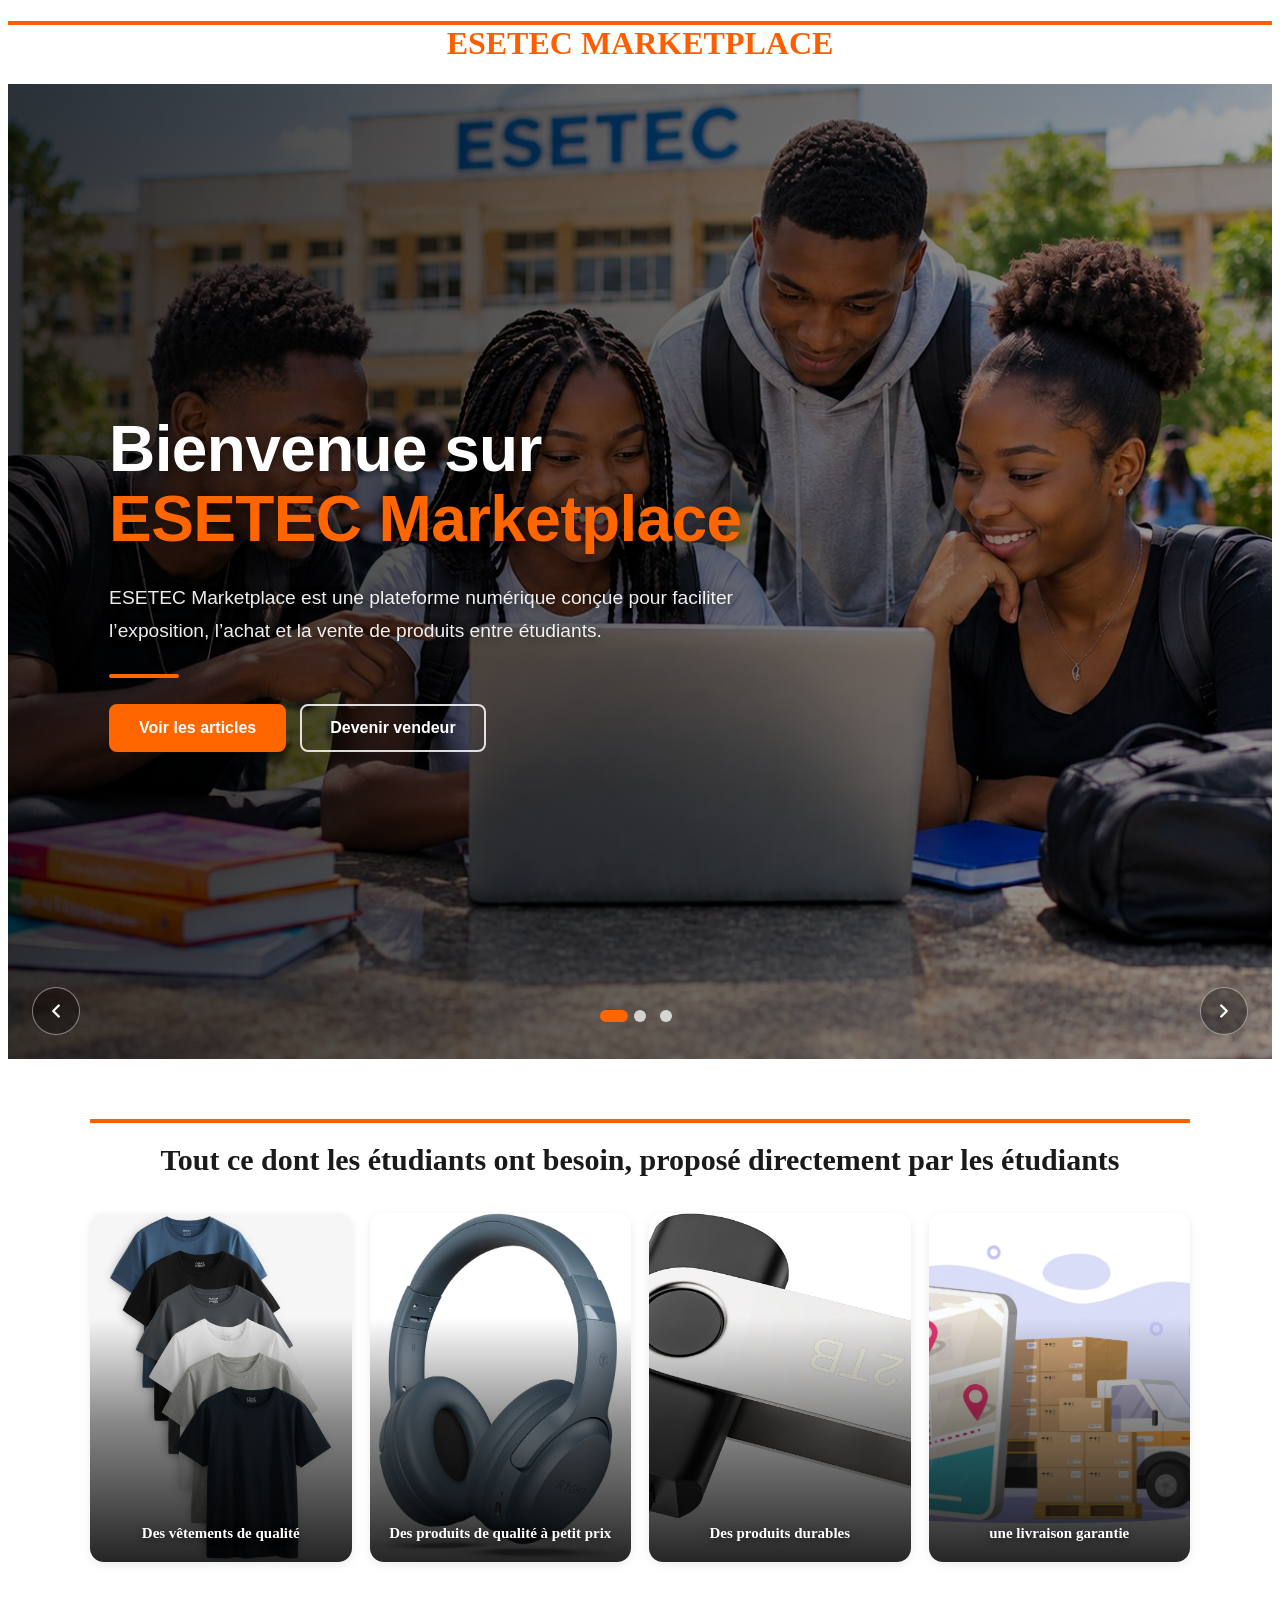
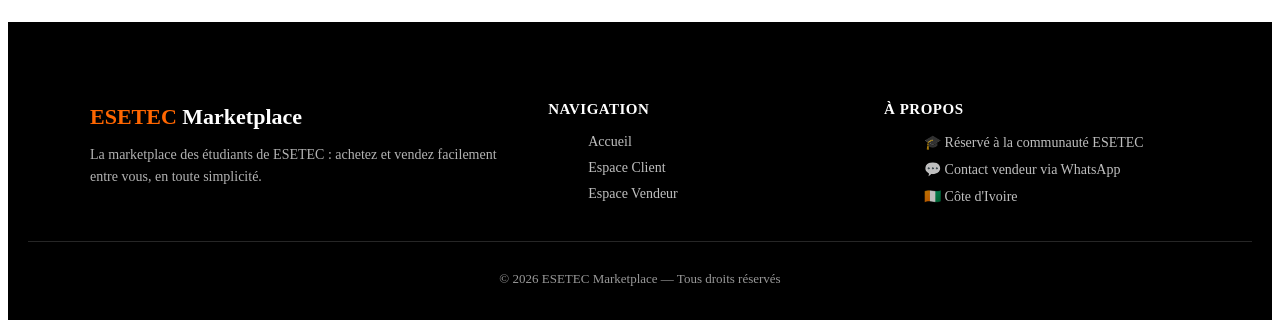
==== index.html @ 3821c85e "Add files via upload" ====
<!DOCTYPE html>
<html lang="fr">

<head>
    <meta charset="UTF-8">
    <meta name="viewport" content="width=device-width, initial-scale=1.0">
    <link rel="stylesheet" href="index.css">
    <title> Accueil</title>
    <link rel="icon" type="image/png" href="logo.png">
</head>

<body>
    <header>
        <h1>ESETEC MARKETPLACE</h1>
    </header>
    


<!-- HERO SLIDER -->
    <section class="hero-slider" id="hero-slider" aria-roledescription="carrousel" aria-label="Présentation d’ESETEC Marketplace">

        <div class="slides">

            <!-- SLIDE 1 -->
            <article class="slide slide-1 is-active" aria-roledescription="diapositive" aria-label="1 sur 3">
                <div class="slide-contenu">
                    <h2 class="slide-titre">
                        Bienvenue sur <span class="titre-accent">ESETEC Marketplace</span>
                    </h2>

                    <p class="slide-texte">
                        ESETEC Marketplace est une plateforme numérique conçue pour faciliter
                        l’exposition, l’achat et la vente de produits entre étudiants.
                    </p>

                    <span class="slide-trait" aria-hidden="true"></span>

                    <div class="hero-boutons">
                        <a href="espace_client.html" class="btn-principal">Voir les articles</a>
                        <a href="espace_vendeur.html" class="btn-secondaire">Devenir vendeur</a>
                    </div>
                </div>
            </article>

            <!-- SLIDE 2 -->
            <article class="slide slide-2" aria-roledescription="diapositive" aria-label="2 sur 3" aria-hidden="true">
                <div class="slide-contenu">
                    <h2 class="slide-titre">
                        ESETEC <span class="titre-accent">Marketplace</span>
                    </h2>

                    <p class="slide-texte">
                        Ce site a été créé dans le but de promouvoir l’entrepreneuriat,
                        encourager les échanges au sein de l’école et offrir un espace moderne,
                        simple et rapide pour publier ou rechercher des articles.
                    </p>

                    <span class="slide-trait" aria-hidden="true"></span>

                    <div class="hero-boutons">
                        <a href="espace_client.html" class="btn-principal">Voir les articles</a>
                        <a href="espace_vendeur.html" class="btn-secondaire">Devenir vendeur</a>
                    </div>
                </div>
            </article>

            <!-- SLIDE 3 -->
            <article class="slide slide-3" aria-roledescription="diapositive" aria-label="3 sur 3" aria-hidden="true">
                <div class="slide-contenu">
                    <h2 class="slide-titre">
                        Une communauté <span class="titre-accent">connectée</span>
                    </h2>

                    <p class="slide-texte">
                        Que vous soyez vendeur ou acheteur, la plateforme vous permet de trouver
                        facilement des vêtements, accessoires, matériels informatiques,
                        fournitures scolaires et plusieurs autres produits utiles au quotidien.
                    </p>

                    <span class="slide-trait" aria-hidden="true"></span>

                    <p class="slide-texte slide-texte-secondaire">
                        ESETEC Marketplace transforme l’école en une véritable communauté
                        connectée où chacun peut exposer ses produits, développer son activité
                        et découvrir de nouvelles opportunités.
                    </p>

                    <div class="hero-boutons">
                        <a href="espace_client.html" class="btn-principal">Voir les articles</a>
                        <a href="espace_vendeur.html" class="btn-secondaire">Devenir vendeur</a>
                    </div>
                </div>
            </article>

        </div>

        <!-- FLECHES PRECEDENT / SUIVANT -->
        <button type="button" class="hero-fleche hero-precedent" aria-label="Diapositive précédente">
            <svg viewBox="0 0 24 24" width="22" height="22" fill="none" stroke="currentColor" stroke-width="2.5" stroke-linecap="round" stroke-linejoin="round" aria-hidden="true"><polyline points="15 18 9 12 15 6"></polyline></svg>
        </button>

        <button type="button" class="hero-fleche hero-suivant" aria-label="Diapositive suivante">
            <svg viewBox="0 0 24 24" width="22" height="22" fill="none" stroke="currentColor" stroke-width="2.5" stroke-linecap="round" stroke-linejoin="round" aria-hidden="true"><polyline points="9 18 15 12 9 6"></polyline></svg>
        </button>

        <!-- POINTS DE NAVIGATION -->
        <div class="hero-dots" role="group" aria-label="Choisir une diapositive">
            <button type="button" class="hero-dot is-active" aria-label="Aller à la diapositive 1" aria-current="true"></button>
            <button type="button" class="hero-dot" aria-label="Aller à la diapositive 2"></button>
            <button type="button" class="hero-dot" aria-label="Aller à la diapositive 3"></button>
        </div>

    </section>


    <section class="categories-populaires">
        <h2>Tout ce dont les étudiants ont besoin,
       proposé directement par les étudiants</h2>
        <p class="sous-titre"></p>

        <div class="categories-grille">
            
            
            <div class="categorie-carte">
                <span class="icone"><img src="C04-288s.PNG" alt="" width="100%" height="100%"></span>
                <h3>Des vêtements de qualité</h3>
            </div>
            <div class="categorie-carte">
                <span class="icone"><img src="casque-audio-sans-fil-tempo-ref_TG2842_3.png" alt="" width="100%" height="100%"></span>
                <h3>Des produits de qualité à petit prix </h3>
            </div>
            <div class="categorie-carte">
                <span class="icone"><img src="518w++KupwL._AC_SL1500_.png" alt="" width="100%" height="100%"></span>
                <h3>Des produits durables</h3>
            </div>
            <div class="categorie-carte">
                <span class="icone"><img src="jjjj.png" alt="" width="100%" height="100%"></span>
                <h3>une livraison garantie</h3>
            </div>
        </div>
    </section>

   

   <!-- FOOTER -->
    <footer class="footer-site">
        <div class="footer-conteneu">
            <div class="footer-colonne footer-marque">
                <h3>ESETEC <span>Marketplace</span></h3>
                <p>La marketplace des étudiants de ESETEC : achetez et vendez facilement entre vous, en toute simplicité.</p>
            </div>

            <div class="footer-colonne">
                <h4>Navigation</h4>
                <ul>
                    <li><a href="index.html">Accueil</a></li>
                    <li><a href="espace_client.html">Espace Client</a></li>
                    <li><a href="espace_vendeur.html">Espace Vendeur</a></li>
                </ul>
            </div>

            <div class="footer-colonne">
                <h4>À propos</h4>
                <ul>
                    <li>🎓 Réservé à la communauté ESETEC</li>
                    <li>💬 Contact vendeur via WhatsApp</li>
                    <li>🇨🇮 Côte d'Ivoire</li>
                </ul>
            </div>
        </div>

        <div class="footer-bas">
            <p>© <span id="annee-courante"></span> ESETEC Marketplace — Tous droits réservés</p>
        </div>

        <script>
            document.getElementById("annee-courante").textContent = new Date().getFullYear();
        </script>
    </footer>

    <!-- SCRIPT DU HERO SLIDER -->
    <script>
        (function () {

            var DELAI_ENTRE_SLIDES = 6000;

            var slider = document.getElementById("hero-slider");
            if (!slider) { return; }

            var slides = slider.querySelectorAll(".slide");
            var dots = slider.querySelectorAll(".hero-dot");
            var btnPrecedent = slider.querySelector(".hero-precedent");
            var btnSuivant = slider.querySelector(".hero-suivant");

            var courant = 0;
            var minuteur = null;

            /* Affiche la slide numéro i */
            function afficher(i) {
                courant = (i + slides.length) % slides.length;

                for (var n = 0; n < slides.length; n++) {
                    var actif = (n === courant);
                    slides[n].classList.toggle("is-active", actif);
                    slides[n].setAttribute("aria-hidden", actif ? "false" : "true");

                    if (dots[n]) {
                        dots[n].classList.toggle("is-active", actif);
                        if (actif) {
                            dots[n].setAttribute("aria-current", "true");
                        } else {
                            dots[n].removeAttribute("aria-current");
                        }
                    }
                }
            }

            /* Défilement automatique : ne s'arrête jamais définitivement */
            function arreter() {
                clearTimeout(minuteur);
                minuteur = null;
            }

            function planifier() {
                arreter();
                if (document.hidden) { return; }

                minuteur = setTimeout(function () {
                    afficher(courant + 1);
                    planifier();
                }, DELAI_ENTRE_SLIDES);
            }

            /* Navigation manuelle : on change de slide puis le compte à rebours repart de zéro */
            function allerA(i) {
                afficher(i);
                planifier();
            }

            btnPrecedent.addEventListener("click", function () { allerA(courant - 1); });
            btnSuivant.addEventListener("click", function () { allerA(courant + 1); });

            for (var d = 0; d < dots.length; d++) {
                (function (index) {
                    dots[index].addEventListener("click", function () { allerA(index); });
                })(d);
            }

            /* Flèches du clavier */
            slider.addEventListener("keydown", function (e) {
                if (e.key === "ArrowLeft") { allerA(courant - 1); }
                if (e.key === "ArrowRight") { allerA(courant + 1); }
            });

            /* Balayage au doigt sur téléphone / tablette */
            var departX = null;

            slider.addEventListener("touchstart", function (e) {
                departX = e.touches[0].clientX;
                arreter();
            }, { passive: true });

            slider.addEventListener("touchend", function (e) {
                if (departX !== null) {
                    var ecart = e.changedTouches[0].clientX - departX;
                    if (Math.abs(ecart) > 50) {
                        afficher(ecart < 0 ? courant + 1 : courant - 1);
                    }
                }
                departX = null;
                planifier();
            }, { passive: true });

            slider.addEventListener("touchcancel", function () {
                departX = null;
                planifier();
            }, { passive: true });

            /* Pas de défilement quand l'onglet est en arrière-plan */
            document.addEventListener("visibilitychange", function () {
                if (document.hidden) { arreter(); } else { planifier(); }
            });

            /* Démarrage */
            afficher(0);
            planifier();

        })();
    </script>
</body>

</html>
---- index.css ----
/* HEADER */
header{
    text-align: center;
}

h1{
    border-top: 4px solid #ff5e00;
    color: #ff5e00;
    margin-top: 0 auto;

}

.header-image{
    background-image: url("imade_arriere_plan1.png");
    background-size: cover;
    background-position: center;
    height: 500px;
    border-top: 4px solid #ff5e00;
    border-bottom: 4px solid #ff5e00;
}

.overlay{
    width: 100%;
    height: 100%;
    background: rgba(255,255,255,0.55);
    padding-top: 20px;
}






/* =========================================================
   HERO SLIDER
========================================================= */

.hero-slider{
    position: relative;
    width: 100%;
    overflow: hidden;
    background: #111;
    color: #fff;
    font-family: "Segoe UI", Arial, Helvetica, sans-serif;
}

/* Toutes les slides sont empilées au même endroit :
   la hauteur s'adapte à la slide la plus haute (jamais de texte coupé) */
.slides{
    display: grid;
}

.slide{
    grid-area: 1 / 1;
    position: relative;
    display: flex;
    align-items: center;
    min-height: clamp(560px, 85vh, 820px);
    padding: 90px 8% 120px;

    opacity: 0;
    visibility: hidden;
    transition:
        opacity 1.2s ease,
        visibility 0s linear 1.2s;
}

.slide.is-active{
    opacity: 1;
    visibility: visible;
    z-index: 1;
    transition-delay: 0s;
}

/* Image de fond (remplit toute la section, sans déformation) */
.slide::before{
    content: "";
    position: absolute;
    inset: 0;
    background-size: cover;
    background-position: center;
    background-repeat: no-repeat;
    transform: scale(1.06);
    transition: transform 8s ease-out;
}

.slide.is-active::before{
    transform: scale(1);
}

.slide-1::before{ background-image: url("slide1.jpg"); }
.slide-2::before{ background-image: url("slide2.jpg"); }
.slide-3::before{ background-image: url("slide3.jpg"); }

/* Voile noir semi-transparent, plus foncé côté texte (gauche) */
.slide::after{
    content: "";
    position: absolute;
    inset: 0;
    background:
        linear-gradient(90deg,
            rgba(0,0,0,0.78) 0%,
            rgba(0,0,0,0.58) 50%,
            rgba(0,0,0,0.35) 100%);
}

/* CONTENU */

.slide-contenu{
    position: relative;
    z-index: 2;
    width: 100%;
    max-width: 640px;
}

.slide-titre{
    font-size: clamp(2.1rem, 5.2vw, 4rem);
    font-weight: 800;
    line-height: 1.1;
    letter-spacing: -0.01em;
    margin-bottom: 26px;
    text-shadow: 0 2px 12px rgba(0,0,0,0.45);
}

.titre-accent{
    display: block;
    color: #ff6600;
}

.slide-texte{
    max-width: 34em;
    font-size: clamp(1rem, 1.5vw, 1.2rem);
    line-height: 1.75;
    color: rgba(255,255,255,0.93);
    text-shadow: 0 1px 8px rgba(0,0,0,0.5);
}

.slide-texte-secondaire{
    color: rgba(255,255,255,0.85);
}

.slide-trait{
    display: block;
    width: 70px;
    height: 4px;
    margin: 26px 0;
    background: #ff6600;
    border-radius: 4px;
}

/* BOUTONS DU HERO (mêmes liens qu'avant) */

.hero-slider .hero-boutons{
    display: flex;
    flex-wrap: wrap;
    gap: 14px;
    margin-top: 0;
}

.hero-slider .btn-principal,
.hero-slider .btn-secondaire{
    margin: 0;
    padding: 13px 28px;
    border: 2px solid #ff6600;
    transition: background 0.3s ease, border-color 0.3s ease, color 0.3s ease;
}

.hero-slider .btn-principal:hover{
    background: #fff;
    border-color: #fff;
    color: #111;
}

.hero-slider .btn-secondaire{
    background: transparent;
    border-color: rgba(255,255,255,0.85);
}

.hero-slider .btn-secondaire:hover{
    background: #ff6600;
    border-color: #ff6600;
    color: #fff;
}

/* APPARITION PROGRESSIVE DU CONTENU */

.slide-contenu > *{
    opacity: 0;
    transform: translateY(24px);
    transition: opacity 0.5s ease, transform 0.5s ease;
}

.slide.is-active .slide-contenu > *{
    opacity: 1;
    transform: none;
    transition: opacity 1s ease, transform 1s ease;
}

.slide.is-active .slide-contenu > :nth-child(1){ transition-delay: 0.45s; }
.slide.is-active .slide-contenu > :nth-child(2){ transition-delay: 0.7s; }
.slide.is-active .slide-contenu > :nth-child(3){ transition-delay: 0.9s; }
.slide.is-active .slide-contenu > :nth-child(4){ transition-delay: 1.05s; }
.slide.is-active .slide-contenu > :nth-child(5){ transition-delay: 1.2s; }

/* FLECHES */

.hero-fleche{
    position: absolute;
    bottom: 24px;
    z-index: 5;
    display: flex;
    align-items: center;
    justify-content: center;
    width: 48px;
    height: 48px;
    padding: 0;
    color: #fff;
    background: rgba(0,0,0,0.35);
    border: 1px solid rgba(255,255,255,0.45);
    border-radius: 50%;
    cursor: pointer;
    transition: background 0.3s ease, border-color 0.3s ease;
}

.hero-precedent{ left: 24px; }
.hero-suivant{ right: 24px; }

.hero-fleche:hover{
    background: #ff6600;
    border-color: #ff6600;
}

/* POINTS */

.hero-dots{
    position: absolute;
    left: 50%;
    bottom: 30px;
    z-index: 5;
    transform: translateX(-50%);
    display: flex;
    align-items: center;
}

.hero-dot{
    position: relative;
    width: 26px;
    height: 26px;
    padding: 0;
    background: transparent;
    border: none;
    cursor: pointer;
}

.hero-dot::before{
    content: "";
    position: absolute;
    top: 50%;
    left: 50%;
    width: 12px;
    height: 12px;
    transform: translate(-50%, -50%);
    background: rgba(255,255,255,0.75);
    border-radius: 12px;
    transition: width 0.4s ease, background 0.4s ease;
}

.hero-dot:hover::before{
    background: #fff;
}

.hero-dot.is-active::before{
    width: 28px;
    background: #ff6600;
}

/* Contour visible pour la navigation au clavier */
.hero-fleche:focus-visible,
.hero-dot:focus-visible,
.hero-slider .btn-principal:focus-visible,
.hero-slider .btn-secondaire:focus-visible{
    outline: 3px solid #ffc832;
    outline-offset: 3px;
}

/* BOUTONS (hors slider, inchangés) */

.btn-principal,
.btn-secondaire{
    display: inline-block;

    text-decoration: none;

    padding: 12px 25px;
    margin: 10px;

    border-radius: 8px;

    font-weight: bold;
}

.btn-principal{
    background: #ff6600;
    color: white;
}
.btn-principal:hover{
    background: #000000;
    color: white;
}

.btn-secondaire{
    background: #222;
    color: white;
}
.btn-secondaire:hover{
    background: #ff6600;
    color: white;
}

/* =========================================================
   CATEGORIES POPULAIRES
========================================================= */

.categories-populaires{
    max-width: 1100px;
    margin: 60px auto;
    padding: 0 20px;
    text-align: center;
    
}

.categories-populaires h2{
    color: #1a1a1a;
    font-size: 30px;
    margin-bottom: 8px;
     border-top: 4px solid #ff5e00;
    margin-top: 0 auto;
    padding: 20px;
    
}


.categories-grille{
    display: grid;
    grid-template-columns: repeat(4, 1fr);
    gap: 18px;
}

.categorie-carte{
    position: relative;
    display: flex;
    flex-direction: column;
    justify-content: flex-end;
    aspect-ratio: 3 / 4;
    border-radius: 14px;
    overflow: hidden;
    box-shadow: 0 3px 10px rgba(0,0,0,0.08);
    transition: transform 0.25s ease, box-shadow 0.25s ease;
}

.categorie-carte .icone{
    position: absolute;
    inset: 0;
    z-index: 0;
}

.categorie-carte .icone img{
    width: 100%;
    height: 100%;
    object-fit: cover;
    display: block;
    transition: transform 0.4s ease;
}

.categorie-carte::before{
    content: "";
    position: absolute;
    inset: 0;
    z-index: 1;
    background: linear-gradient(to top,
        rgba(0,0,0,0.85) 0%,
        rgba(0,0,0,0.45) 40%,
        rgba(0,0,0,0) 70%);
}

.categorie-carte h3{
    position: relative;
    z-index: 2;
    margin: 0;
    padding: 18px 14px;
    color: #fff;
    font-size: 15px;
    font-weight: 700;
    line-height: 1.35;
    text-shadow: 0 2px 6px rgba(0,0,0,0.55);
}

.categorie-carte:hover{
    transform: translateY(-5px);
    box-shadow: 0 8px 20px rgba(255,102,0,0.18);
}

.categorie-carte:hover .icone img{
    transform: scale(1.07);
}

@media(max-width:768px){
    .categories-grille{
        grid-template-columns: repeat(2, 1fr);
        gap: 14px;
    }
}

@media(max-width:480px){
    .categories-grille{
        grid-template-columns: repeat(2, 1fr);
        gap: 10px;
    }

    .categorie-carte h3{
        font-size: 13px;
        padding: 14px 10px;
    }
}

/*  FOOTER*/

footer{
    background: black;
    color: white;

    padding: 20px;
    margin-top: 50px;

   
    
}

.footer-conteneu{
    display: grid;
    grid-template-columns: 1.4fr 1fr 1fr;
    gap: 30px;
    max-width: 1100px;
    margin: 0 auto;
    padding: 40px 20px 20px;
    text-align: left;
}

.footer-marque h3{
    color: #ff6600;
    font-size: 22px;
    margin-bottom: 10px;
}

.footer-marque h3 span{
    color: #fff;
}

.footer-marque p{
    color: rgba(255,255,255,0.7);
    font-size: 14px;
    line-height: 1.6;
}

.footer-colonne h4{
    color: #fff;
    font-size: 15px;
    margin-bottom: 14px;
    text-transform: uppercase;
    letter-spacing: 0.5px;
}

.footer-colonne ul{
    list-style: none;
}

.footer-colonne li{
    margin-bottom: 10px;
    font-size: 14px;
    color: rgba(255,255,255,0.75);
}

.footer-colonne a{
    color: rgba(255,255,255,0.75);
    text-decoration: none;
    transition: color 0.25s ease;
}

.footer-colonne a:hover{
    color: #ff6600;
}

.footer-bas{
    border-top: 1px solid rgba(255,255,255,0.15);
    padding: 16px 20px 0;
    text-align: center;
}

.footer-bas p{
    font-size: 13px;
    color: rgba(255,255,255,0.6);
}

@media(max-width:768px){
    .footer-conteneu{
        grid-template-columns: 1fr 1fr;
        text-align: center;
    }

    .footer-marque{
        grid-column: 1 / -1;
        text-align: center;
    }
}

@media(max-width:480px){
    .footer-conteneu{
        grid-template-columns: 1fr;
    }
}

/* RESPONSIVE */

/* Tablettes */
@media(max-width:900px){

    .slide{
        padding: 70px 7% 110px;
    }

    .slide::after{
        background:
            linear-gradient(90deg,
                rgba(0,0,0,0.80) 0%,
                rgba(0,0,0,0.62) 60%,
                rgba(0,0,0,0.5) 100%);
    }
}

@media(max-width:768px){

    .header-image nav a{
        display: block;
        margin: 10px auto;
    }

    .recherche{
        width: 95%;
    }

    .recherche input,
    .recherche select,
    .recherche button{
        width: 100%;
    }
}

/* Téléphones */
@media(max-width:600px){

    .slide{
        min-height: 560px;
        padding: 50px 22px 110px;
    }

    /* voile uniforme pour un texte lisible sur toute la largeur */
    .slide::after{
        background: rgba(0,0,0,0.66);
    }

    .slide-titre{
        margin-bottom: 18px;
    }

    .slide-texte{
        line-height: 1.65;
    }

    .slide-trait{
        width: 56px;
        margin: 18px 0;
    }

    .hero-slider .hero-boutons{
        gap: 10px;
    }

    .hero-slider .btn-principal,
    .hero-slider .btn-secondaire{
        padding: 12px 20px;
        font-size: 0.95rem;
    }

    .hero-fleche{
        width: 40px;
        height: 40px;
        bottom: 20px;
    }

    .hero-precedent{ left: 12px; }
    .hero-suivant{ right: 12px; }

    .hero-dots{
        bottom: 24px;
    }
}

/* Très petits téléphones */
@media(max-width:360px){

    .slide{
        padding: 40px 16px 105px;
    }

    .hero-slider .btn-principal,
    .hero-slider .btn-secondaire{
        padding: 11px 16px;
        font-size: 0.9rem;
    }
}

/* Si l'appareil demande moins d'animations : on garde le fondu,
   mais on supprime le zoom et le glissement */
@media (prefers-reduced-motion: reduce){

    .slide::before{
        transform: none;
        transition: none;
    }

    .slide-contenu > *{
        transform: none;
    }
}
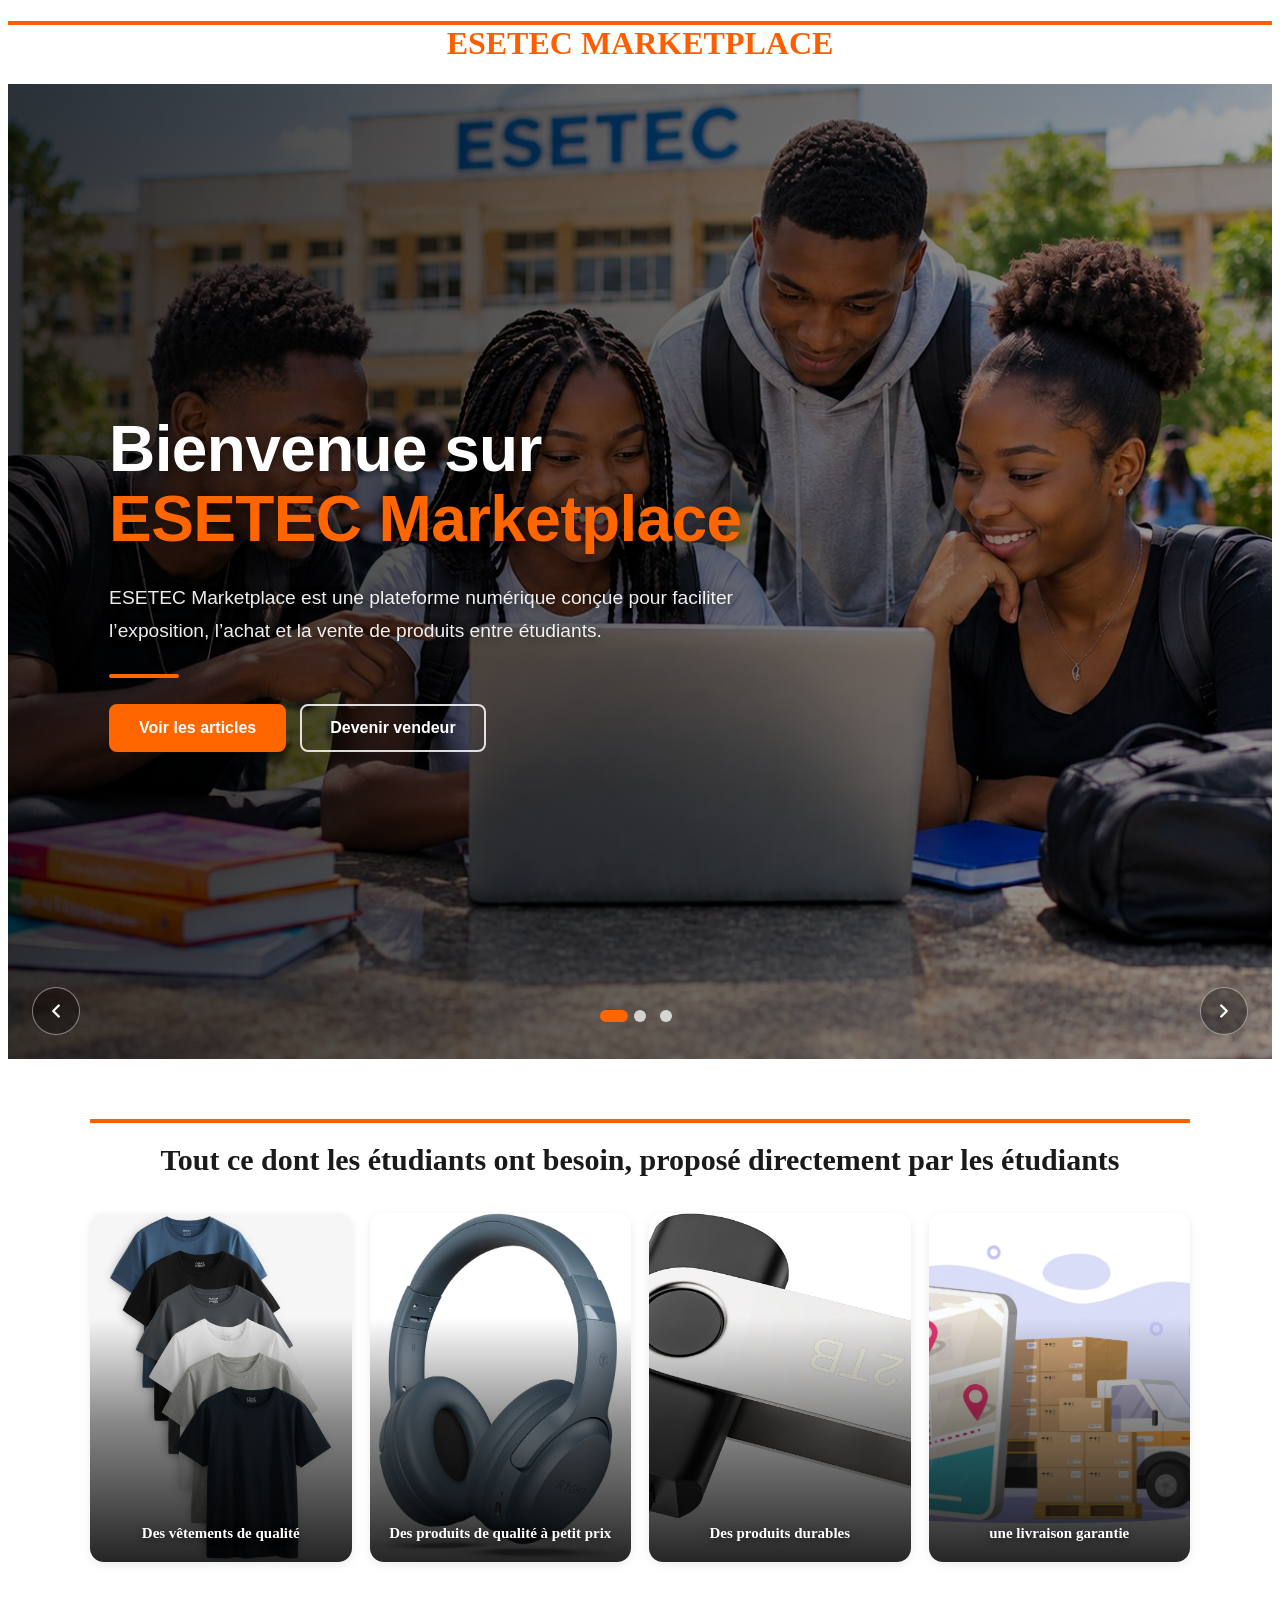
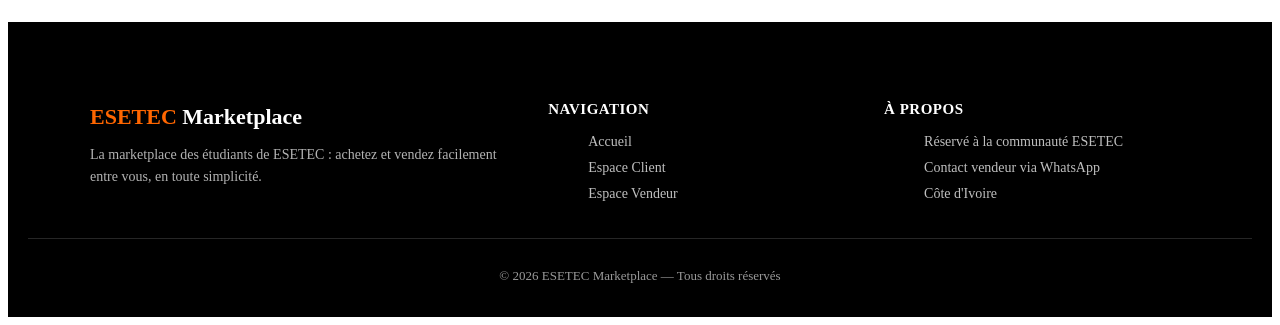
==== commit 70b19ce2: "Update index.html" ====
--- a/index.html
+++ b/index.html
@@ -162,9 +162,9 @@
             <div class="footer-colonne">
                 <h4>À propos</h4>
                 <ul>
-                    <li>🎓 Réservé à la communauté ESETEC</li>
-                    <li>💬 Contact vendeur via WhatsApp</li>
-                    <li>🇨🇮 Côte d'Ivoire</li>
+                    <li>Réservé à la communauté ESETEC</li>
+                    <li> Contact vendeur via WhatsApp</li>
+                    <li> Côte d'Ivoire</li>
                 </ul>
             </div>
         </div>
